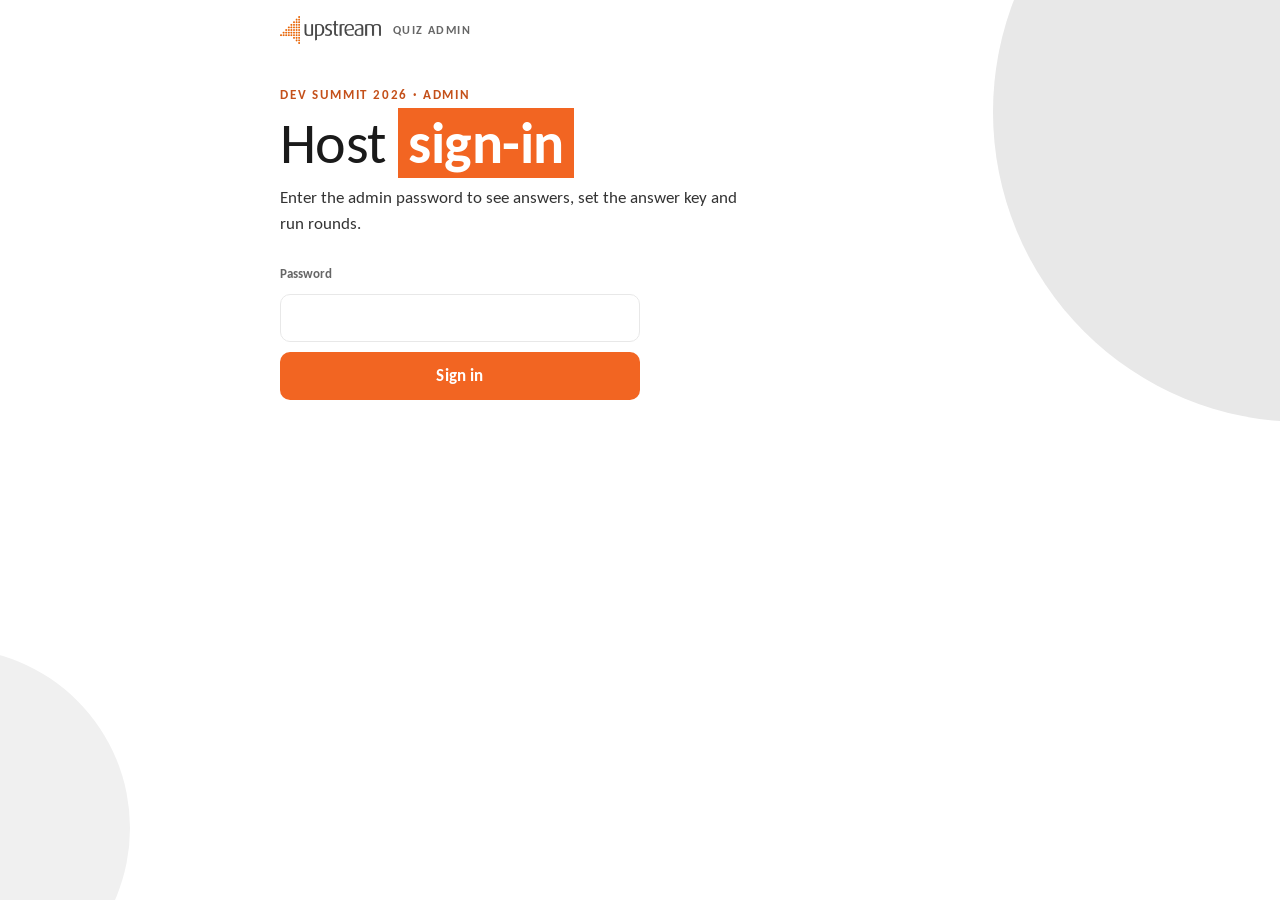
==== admin.html @ 2f3c32cb "Explain out-of-date Apps Script errors on save Co-Authored-By: Claude Opus 5.5 <noreply@anthropic.co" ====
<!doctype html>
<html lang="en">
<head>
<meta charset="utf-8">
<meta name="viewport" content="width=device-width, initial-scale=1, viewport-fit=cover">
<meta name="robots" content="noindex">
<title>Quiz Admin</title>
<link rel="preconnect" href="https://fonts.googleapis.com">
<link rel="preconnect" href="https://fonts.gstatic.com" crossorigin>
<link href="https://fonts.googleapis.com/css2?family=Carlito:ital,wght@0,400;0,700;1,700&display=swap" rel="stylesheet">
<link rel="stylesheet" href="styles.css?v=4">
</head>
<body>
<div class="bar">
  <span class="brand"><img class="logo-color" src="assets/logo-color.png" alt="Upstream"><img class="logo-dark" src="assets/logo-dark.png" alt="Upstream">Quiz Admin</span>
  <button class="linkbtn" id="signOut" type="button" hidden>Sign out</button>
</div>

<main>
  <!-- Login -->
  <section id="view-login">
    <span class="tag">Dev Summit 2026 · Admin</span>
    <h1>Host <mark class="hl">sign-in</mark></h1>
    <p class="lede">Enter the admin password to see answers, set the answer key and run rounds.</p>
    <form class="login" id="loginForm">
      <label for="pw" class="keyhead">Password</label>
      <input id="pw" type="password" autocomplete="current-password" required>
      <button class="primary" type="submit" id="loginBtn">Sign in</button>
      <p class="msg" id="loginMsg" hidden></p>
    </form>
  </section>

  <!-- Results -->
  <section id="view-results" hidden>
    <h2>Team answers</h2>
    <p class="lede" id="resultsLede">Loading answers…</p>
    <div class="toolbar">
      <span class="status" id="statusLabel">Submissions open</span>
      <button class="secondary" id="toggleOpen" type="button">Close submissions</button>
      <button class="secondary" id="roundBtn" type="button">Start a new round</button>
      <button class="secondary" id="refreshBtn" type="button">Refresh</button>
    </div>
    <p class="msg" id="resultsMsg" hidden></p>

    <details class="card keypanel" id="keyPanel">
      <summary>Answer key and scoring</summary>
      <p class="rules" style="margin-top:12px">Drag the steps into the correct order and enter each one’s days. Sequence: full credit in the right place, two-thirds one place off, one-third two places off. Days: credit falls in a straight line to zero at 100% off. Leave days blank for a TBD step; it then counts for order only.</p>
      <ol class="steps" id="keyRows" style="margin-bottom:16px"></ol>
      <label class="weight"><span>Balance: <output id="weightOut"></output></span><input type="range" id="weight" min="0" max="100" step="10" value="50"></label>
      <button class="primary" id="saveKey" type="button">Save answer key</button>
      <p class="msg" id="keyMsg" hidden></p>
    </details>

    <div id="board"></div>
    <div class="results" id="results"></div>
  </section>
</main>

<script src="config.js?v=16"></script>
<script src="shared.js?v=6"></script>
<script>
const { cfg, api, $, setMsg, summaryList, label, makeSortable, GRIP } = window.Quiz;
const TEAMS = cfg.TEAMS, PHASES = cfg.PHASES;
const PW_KEY = "delivery-quiz-admin-pw";

let password = null, data = null, key = null, savedKey = null, keyStale = false, keyDirty = false, timer = null, roundArmed = false;
try{ password = sessionStorage.getItem(PW_KEY); }catch(e){}

function show(view){
  $("view-login").hidden = view!=="login";
  $("view-results").hidden = view!=="results";
  $("signOut").hidden = view!=="results";
}

/* ---------- Sign in ---------- */
$("loginForm").addEventListener("submit", async e=>{
  e.preventDefault();
  const pw=$("pw").value, btn=$("loginBtn"), msg=$("loginMsg");
  btn.disabled=true; btn.textContent="Signing in…"; setMsg(msg,"");
  try{
    data = await api({action:"results", password:pw});
    password = pw; try{ sessionStorage.setItem(PW_KEY,pw); }catch(e){}
    $("pw").value="";
    enter();
  }catch(err){
    setMsg(msg, err.code==="unauthorized" ? "That password isn’t right." :
               err.code==="not_configured" ? "Add your Apps Script URL to config.js first." :
               err.code==="no_password" ? "No admin password is set yet. Add ADMIN_PASSWORD in the Apps Script project’s Script properties." :
               "Couldn’t reach the answer sheet. Check your connection and try again.", true);
  }finally{ btn.disabled=false; btn.textContent="Sign in"; }
});
$("signOut").onclick=()=>{
  password=null; data=null; key=null; clearInterval(timer);
  try{ sessionStorage.removeItem(PW_KEY); }catch(e){}
  show("login");
};

function enter(){
  show("results");
  applyData();
  clearInterval(timer);
  timer=setInterval(()=>refresh(true),15000);
}

async function refresh(quiet){
  if(!password) return;
  const btn=$("refreshBtn");
  if(!quiet){ btn.disabled=true; btn.textContent="Refreshing…"; }
  try{
    data = await api({action:"results", password});
    setMsg($("resultsMsg"),"");
    applyData();
  }catch(err){
    if(err.code==="unauthorized"){ $("signOut").onclick(); setMsg($("loginMsg"),"The admin password changed. Sign in again.",true); return; }
    setMsg($("resultsMsg"),"Couldn’t load the latest answers. They’ll update when the connection returns.",true);
  }finally{ if(!quiet){ btn.disabled=false; btn.textContent="Refresh"; } }
}
$("refreshBtn").onclick=()=>refresh(false);

function applyData(){
  const saved = data.key || null;
  // A key saved before steps were added or removed can't score fairly: ask for a re-save.
  keyStale = !!saved && (saved.order.length!==PHASES.length || PHASES.some(p=>!saved.order.includes(p)));
  savedKey = saved;
  key = keyStale ? null : saved;
  if(!keyDirty && !document.body.classList.contains("is-dragging")) renderKeyForm();
  if(!key) $("keyPanel").open = true;
  if(keyStale && !keyDirty){
    const added=PHASES.filter(p=>!saved.order.includes(p)).map(label);
    setMsg($("keyMsg"), `The steps changed since this key was saved${added.length?` (new: ${added.join(", ")})`:""}. Check the positions and days (leave blank for TBD), then save to score the teams.`, true);
  }
  const open = data.open !== false;
  $("statusLabel").textContent = open ? "Submissions open" : "Submissions closed";
  $("statusLabel").classList.toggle("closed", !open);
  $("toggleOpen").textContent = open ? "Close submissions" : "Reopen submissions";
  renderResults();
}

/* ---------- Open / close and rounds ---------- */
$("toggleOpen").onclick=async()=>{
  const b=$("toggleOpen"), open=data.open!==false;
  b.disabled=true;
  try{ await api({action:"setOpen", password, open:!open}); await refresh(true); }
  catch(e){ setMsg($("resultsMsg"),"That change didn’t save. Try again.",true); }
  finally{ b.disabled=false; }
};
$("roundBtn").onclick=async()=>{
  const b=$("roundBtn");
  if(!roundArmed){ roundArmed=true; b.textContent="Select again to clear the board"; setTimeout(()=>{ roundArmed=false; b.textContent="Start a new round"; },4000); return; }
  roundArmed=false; b.textContent="Start a new round"; b.disabled=true;
  try{ await api({action:"newRound", password}); await refresh(true); }
  catch(e){ setMsg($("resultsMsg"),"The new round didn’t start. Try again.",true); }
  finally{ b.disabled=false; }
};

/* ---------- Scoring ---------- */
function scoreSub(s,k){
  const steps=s.steps||[], n=k.order.length;
  // Steps with days left blank (TBD) count for order only.
  const timed=k.order.filter(p=>Number.isInteger(k.days[p])).length;
  let o=0,d=0;
  steps.forEach((st,gi)=>{
    const ci=k.order.indexOf(st.phase); if(ci<0) return;
    o+=Math.max(0,1-Math.abs(gi-ci)/3);
    const c=k.days[st.phase], g=st.days;
    if(!Number.isInteger(c)) return;
    d+= c===0 ? (g===0?1:0) : Math.max(0,1-Math.abs(g-c)/c);
  });
  const orderPct=o/n*100, daysPct=timed ? d/timed*100 : 0;
  const w = timed ? (k.orderWeight??50)/100 : 1;
  return {orderPct,daysPct,total:w*orderPct+(1-w)*daysPct};
}

/* ---------- Answer key form ---------- */
function renderKeyForm(){
  const rows=$("keyRows"); rows.innerHTML="";
  const src = key || savedKey;
  // Start from the saved order; slot in any new steps where they sit in the list.
  let order = src ? src.order.filter(p=>PHASES.includes(p)) : PHASES.slice();
  PHASES.forEach((p,i)=>{ if(!order.includes(p)) order.splice(Math.min(i,order.length),0,p); });
  order.forEach(p=>{
    const days = src && src.days && Number.isInteger(src.days[p]) ? src.days[p] : "";
    const li=document.createElement("li"); li.className="step"; li.dataset.phase=p;
    li.innerHTML=`<button class="grip" type="button">${GRIP}</button><span class="num"></span><span class="name"></span><label class="days"><input type="text" inputmode="numeric" pattern="[0-9]*" maxlength="3" autocomplete="off" placeholder="TBD"><span>days</span></label>`;
    li.querySelector(".name").textContent=label(p);
    const inp=li.querySelector("input"); inp.value=days; inp.setAttribute("aria-label",`Correct days for ${label(p)}`);
    inp.addEventListener("input",()=>{ inp.value=inp.value.replace(/\D/g,"").slice(0,3); keyDirty=true; });
    rows.appendChild(li);
  });
  renumberKey();
  $("weight").value = src ? (src.orderWeight??50) : 50;
  updateWeight();
  keyDirty=false;
}
function renumberKey(){
  [...$("keyRows").children].forEach((li,i)=>{
    li.querySelector(".num").textContent=i+1;
    li.querySelector(".grip").setAttribute("aria-label",`Move ${label(li.dataset.phase)}, currently step ${i+1} of ${PHASES.length}. Use the up and down arrow keys.`);
  });
}
makeSortable($("keyRows"), ()=>{ keyDirty=true; renumberKey(); });
function updateWeight(){ const w=+$("weight").value; $("weightOut").textContent=`sequence ${w}%, days ${100-w}%`; }
$("weight").addEventListener("input",()=>{ updateWeight(); keyDirty=true; });

$("saveKey").onclick=async()=>{
  const msg=$("keyMsg"), rows=[...$("keyRows").children];
  const days={}, tbd=[];
  rows.forEach(r=>{ const v=r.querySelector("input").value; if(v==="") { tbd.push(label(r.dataset.phase)); days[r.dataset.phase]=null; } else days[r.dataset.phase]=parseInt(v,10); });
  const order=rows.map(r=>r.dataset.phase);
  const btn=$("saveKey"); btn.disabled=true; btn.textContent="Saving…";
  try{
    await api({action:"saveKey", password, key:{order,days,orderWeight:+$("weight").value}});
    keyDirty=false; setMsg(msg, tbd.length ? `Answer key saved. Days are TBD for ${tbd.join(", ")}, so ${tbd.length===1?"that step counts":"those steps count"} for order only.` : "Answer key saved. Scores below are updated.");
    await refresh(true);
  }catch(e){
    setMsg(msg, e.code==="bad_request"
      ? "Google rejected this key, which usually means the Apps Script is out of date. Paste the latest Code.gs from GitHub, then Deploy → Manage deployments → Edit → New version → Deploy."
      : e.code==="unauthorized" ? "Your admin password changed. Sign out and sign in again."
      : "The answer key didn’t save. Check your connection and try again.", true);
  }
  finally{ btn.disabled=false; btn.textContent="Save answer key"; }
};

/* ---------- Results ---------- */
function scoredList(el,s,k){
  el.innerHTML=""; el.classList.add("scored");
  (s.steps||[]).forEach((st,i)=>{
    const ci=k.order.indexOf(st.phase)+1, c=k.days[st.phase];
    const li=document.createElement("li");
    li.innerHTML=`<span class="n">${i+1}</span><span></span><span class="d"></span><span class="ans"></span>`;
    li.children[1].textContent=label(st.phase);
    li.children[2].textContent=`${st.days} d`;
    const a=li.children[3];
    a.textContent=`answer: #${ci}, ${Number.isInteger(c)?c+" d":"TBD"}`;
    if(ci===i+1 && (c===st.days || !Number.isInteger(c))) a.classList.add("ok");
    el.appendChild(li);
  });
}

function renderResults(){
  const box=$("results"), board=$("board"); box.innerHTML=""; board.innerHTML="";
  const subs=(data && data.submissions)||[];
  const byTeam={};
  subs.forEach(s=>{ (byTeam[s.team]=byTeam[s.team]||[]).push(s); });
  const teams=TEAMS.filter(t=>byTeam[t]).concat(Object.keys(byTeam).filter(t=>!TEAMS.includes(t)));
  $("resultsLede").textContent=`${teams.length} of ${TEAMS.length} teams have answered. Updates every 15 seconds.`;
  if(!teams.length){ box.innerHTML='<div class="empty-state">No answers yet this round. Share the quiz link with the teams to get started.</div>'; return; }

  const latest=teams.map(t=>{
    const list=byTeam[t].sort((a,b)=>b.submittedAt-a.submittedAt);
    return {t,list,s:list[0],sc:key?scoreSub(list[0],key):null};
  });

  if(key){
    latest.sort((a,b)=>b.sc.total-a.sc.total || a.s.submittedAt-b.s.submittedAt);
    const wrap=document.createElement("div"); wrap.className="boardwrap";
    const tbl=document.createElement("table"); tbl.className="board";
    tbl.innerHTML=`<thead><tr><th class="t">#</th><th class="t">Team</th><th>Score</th><th>Sequence</th><th>Days</th><th>Total days</th></tr></thead><tbody></tbody>`;
    latest.forEach((x,i)=>{
      const tr=document.createElement("tr"); if(i===0) tr.className="first";
      tr.innerHTML=`<td class="rank">${i+1}</td><td class="t"></td><td class="score">${x.sc.total.toFixed(1)}</td><td>${Math.round(x.sc.orderPct)}%</td><td>${Math.round(x.sc.daysPct)}%</td><td>${x.s.total}</td>`;
      tr.children[1].textContent=x.t;
      tbl.tBodies[0].appendChild(tr);
    });
    wrap.appendChild(tbl); board.appendChild(wrap);
  } else {
    board.innerHTML='<div class="empty-state" style="margin-top:20px">Add the answer key above to score and rank the teams.</div>';
  }

  latest.forEach(({t,list,s,sc})=>{
    const card=document.createElement("article"); card.className="card";
    card.innerHTML=`<header><h3></h3><span class="meta"></span></header><p class="meta" style="margin:4px 0 0"></p><ol class="summary"></ol>`;
    card.querySelector("h3").textContent=t;
    const hm=card.querySelector("header .meta");
    if(sc){ hm.className="score-pill"; hm.textContent=`${sc.total.toFixed(1)} points`; } else hm.textContent=`${s.total} days in total`;
    const when=new Date(s.submittedAt).toLocaleTimeString([], {hour:"2-digit",minute:"2-digit"});
    card.querySelector("p.meta").textContent=`Submitted at ${when}`+(list.length>1?`. Showing the latest of ${list.length} answers from this team.`:"");
    if(key) scoredList(card.querySelector("ol"),s,key); else summaryList(card.querySelector("ol"),s.steps||[]);
    box.appendChild(card);
  });
}

/* ---------- Start ---------- */
if(password){
  show("results");
  api({action:"results", password}).then(d=>{ data=d; enter(); })
    .catch(()=>{ password=null; try{ sessionStorage.removeItem(PW_KEY); }catch(e){} show("login"); });
} else show("login");
</script>
</body>
</html>
---- styles.css ----
/* Upstream brand theme (Dev Summit 2026) */
:root{
  --paper:#FFFFFF; --surface:#FFFFFF; --ink:#1A1A1A; --body-ink:#333333; --muted:#666666; --line:#E8E8E8;
  --accent:#F26522; --accent-ink:#FFFFFF; --accent-text:#C4501A; --soft:#FDE8D5; --cream:#FFF5EB;
  --circle:#F0F0F0; --circle2:#E8E8E8; --signal:#1A1A1A; --danger:#B42318;
  --seg1:#F26522; --seg2:#F7943E; --seg3:#FBB57A; --seg4:#C4501A;
  --head:"Calibri Light", Calibri, Carlito, "Segoe UI", Arial, sans-serif;
  --body:Calibri, Carlito, "Segoe UI", Arial, sans-serif;
  color-scheme:light;
  box-sizing:border-box;
  padding-top:env(safe-area-inset-top,0px);
  padding-bottom:env(safe-area-inset-bottom,0px);
}
@media (prefers-color-scheme:dark){
  :root:not([data-theme="light"]){
    --paper:#1A1A1A; --surface:#262626; --ink:#FFFFFF; --body-ink:#E6E6E6; --muted:#B3B3B3; --line:#3A3A3A;
    --accent:#F26522; --accent-ink:#FFFFFF; --accent-text:#F7943E; --soft:#3A2618; --cream:#2A2019;
    --circle:#222222; --circle2:#2A2A2A; --signal:#F7943E; --danger:#FF8A80;
    color-scheme:dark;
  }
}
:root[data-theme="dark"]{
  --paper:#1A1A1A; --surface:#262626; --ink:#FFFFFF; --body-ink:#E6E6E6; --muted:#B3B3B3; --line:#3A3A3A;
  --accent:#F26522; --accent-ink:#FFFFFF; --accent-text:#F7943E; --soft:#3A2618; --cream:#2A2019;
  --circle:#222222; --circle2:#2A2A2A; --signal:#F7943E; --danger:#FF8A80;
  color-scheme:dark;
}
*,*::before,*::after{box-sizing:inherit}
html{scroll-padding-top:env(safe-area-inset-top,0px)}
body{margin:0;background:var(--paper);color:var(--ink);font:17px/1.5 var(--body);position:relative;overflow-x:hidden;-webkit-font-smoothing:antialiased}
button,input{font:inherit;color:inherit}
:focus-visible{outline:3px solid var(--signal);outline-offset:2px}
[hidden]{display:none !important}

.bar{display:flex;align-items:center;gap:12px;max-width:760px;margin:0 auto;padding:16px 20px}
.brand{display:flex;align-items:center;gap:12px;margin-right:auto;font:700 .75rem/1 var(--body);letter-spacing:.12em;text-transform:uppercase;color:var(--muted)}
.brand img{height:28px;width:auto;display:block}
.brand .logo-dark{display:none}
@media (prefers-color-scheme:dark){:root:not([data-theme="light"]) .brand .logo-color{display:none}:root:not([data-theme="light"]) .brand .logo-dark{display:block}}
:root[data-theme="dark"] .brand .logo-color{display:none}:root[data-theme="dark"] .brand .logo-dark{display:block}
.chip{cursor:pointer;font-size:.875rem;font-weight:600;padding:6px 12px;border-radius:999px;background:var(--surface);border:1px solid var(--line)}
.linkbtn{background:none;border:0;padding:6px 4px;font-size:.875rem;font-weight:600;color:var(--accent-text);cursor:pointer;text-decoration:underline;text-underline-offset:3px}

main{max-width:760px;margin:0 auto;padding:0 20px 32px}
h1{font:400 clamp(2.3rem,8vw,3.6rem)/1.05 var(--head);letter-spacing:-.01em;margin:24px 0 12px;max-width:14ch}
h2{font:400 1.75rem/1.15 var(--head);letter-spacing:-.005em;margin:0 0 6px}
.lede{color:var(--muted);max-width:52ch;margin:0 0 28px;font-size:1.0625rem}

/* Team picker */
.teams{display:grid;grid-template-columns:repeat(auto-fill,minmax(160px,1fr));gap:10px;margin:16px 0 0;padding:0;list-style:none}
.team{width:100%;text-align:left;padding:18px 16px;border-radius:10px;border:1.5px solid var(--line);background:var(--surface);font:600 1.0625rem/1.2 var(--head);cursor:pointer}
.team:hover{border-color:var(--accent)}
.team[aria-pressed="true"]{border-color:var(--accent);background:var(--accent);color:var(--accent-ink)}
.primary{display:inline-flex;align-items:center;justify-content:center;min-height:48px;padding:0 22px;border:0;border-radius:10px;background:var(--accent);color:var(--accent-ink);font-weight:600;cursor:pointer}
.primary:disabled{opacity:.45;cursor:not-allowed}
.secondary{min-height:44px;padding:0 16px;border-radius:10px;border:1.5px solid var(--line);background:var(--surface);font-weight:600;cursor:pointer}
.actions{display:flex;gap:10px;flex-wrap:wrap;margin-top:24px}

/* Sequence list */
.steps{list-style:none;margin:20px 0 0;padding:0;display:flex;flex-direction:column;gap:8px}
.step{display:grid;grid-template-columns:44px 28px 1fr auto;align-items:center;gap:6px;background:var(--surface);border:1px solid var(--line);border-radius:10px;padding:6px 8px 6px 2px;position:relative;touch-action:pan-y}
.step.dragging{z-index:50;border-color:var(--accent);box-shadow:0 16px 32px -10px rgba(0,0,0,.35);transform:scale(1.02);will-change:top;pointer-events:none}
.step.dragging.dropping{transform:none;box-shadow:0 4px 10px -6px rgba(0,0,0,.25)}
.step-placeholder{list-style:none;border:2px dashed color-mix(in srgb,var(--accent) 55%,var(--line));border-radius:10px;background:color-mix(in srgb,var(--accent) 6%,transparent)}
body.is-dragging{user-select:none;-webkit-user-select:none;cursor:grabbing}
body.is-dragging .grip{cursor:grabbing}
.grip{width:44px;height:48px;-webkit-user-select:none;user-select:none;-webkit-touch-callout:none;display:grid;place-items:center;border:0;background:none;border-radius:8px;cursor:grab;touch-action:none;color:var(--muted)}
.grip:active{cursor:grabbing}
.grip svg{width:14px;height:20px}
.num{font:700 .9375rem/1 var(--head);color:var(--accent-text);font-variant-numeric:tabular-nums;text-align:right;padding-right:4px}
.name{font-weight:600;line-height:1.25;min-width:0}
.days{display:flex;align-items:center;gap:6px;color:var(--muted);font-size:.875rem}
.days input{width:64px;height:40px;text-align:center;border:1.5px solid var(--line);border-radius:8px;background:var(--paper);font-weight:600;font-variant-numeric:tabular-nums}
.days input:focus{border-color:var(--accent);outline:none;box-shadow:0 0 0 3px color-mix(in srgb,var(--accent) 25%,transparent)}
.days input.empty{border-style:dashed}

/* Timeline footer */
.foot{position:sticky;bottom:0;margin:20px -20px 0;padding:14px 20px calc(14px + env(safe-area-inset-bottom,0px));background:color-mix(in srgb,var(--paper) 92%,transparent);backdrop-filter:blur(8px);-webkit-backdrop-filter:blur(8px);border-top:1px solid var(--line)}
.totals{display:flex;justify-content:space-between;align-items:baseline;gap:12px;margin-bottom:8px}
.total{font:700 1.75rem/1 var(--head);letter-spacing:-.02em;font-variant-numeric:tabular-nums}
.total small{font:500 .875rem var(--body);color:var(--muted);letter-spacing:0;margin-left:6px}
.hint{font-size:.875rem;color:var(--muted);text-align:right}
.track{display:flex;height:14px;border-radius:4px;overflow:hidden;background:var(--line);margin-bottom:12px}
.seg{height:100%;transition:width .25s ease;min-width:0;border-right:1px solid var(--paper)}
.seg:last-child{border-right:0}
.foot .primary{width:100%}
.msg{margin:10px 0 0;font-size:.9375rem}
.msg.err{color:var(--danger)}

/* Done & results */
.summary{list-style:none;padding:0;margin:16px 0 0;border-top:1px solid var(--line)}
.summary li{display:grid;grid-template-columns:28px 1fr auto;gap:8px;padding:10px 0;border-bottom:1px solid var(--line)}
.summary .n{font:700 .9375rem var(--head);color:var(--accent-text);font-variant-numeric:tabular-nums}
.summary .d{font-variant-numeric:tabular-nums;color:var(--muted)}
.results{display:grid;gap:16px;margin-top:20px}
.card{background:var(--surface);border:1px solid var(--line);border-radius:12px;padding:18px}
.card header{display:flex;justify-content:space-between;align-items:baseline;gap:12px;flex-wrap:wrap}
.card h3{font:700 1.25rem/1.2 var(--head);margin:0}
.meta{font-size:.875rem;color:var(--muted)}
.card .summary{margin-top:10px}
.empty-state{padding:28px;border:1.5px dashed var(--line);border-radius:12px;color:var(--muted);text-align:center}

/* Scoring */
.keypanel{margin-top:20px}
.keypanel summary{cursor:pointer;font:700 1.125rem/1.2 var(--head);list-style:none;display:flex;justify-content:space-between;align-items:center;gap:12px}
.keypanel summary::-webkit-details-marker{display:none}
.keypanel summary::after{content:"+";font-size:1.5rem;color:var(--accent-text)}
.keypanel[open] summary::after{content:"\2212"}
.keyrows{display:grid;gap:6px;margin:16px 0}
.keyrow{display:grid;grid-template-columns:1fr auto auto;gap:8px;align-items:center}
.keyrow select,.keyrow input{height:40px;border:1.5px solid var(--line);border-radius:8px;background:var(--paper);font-weight:600;font-variant-numeric:tabular-nums}
.keyrow select{width:64px;padding:0 6px}
.keyrow input{width:64px;text-align:center}
.keyhead{font-size:.8125rem;color:var(--muted);font-weight:600}
.weight{display:grid;gap:6px;margin:8px 0 16px}
.weight input{width:100%;accent-color:var(--accent)}
.weight output{font-weight:600}
.rules{font-size:.9375rem;color:var(--muted);margin:0 0 12px;max-width:60ch}
.board{width:100%;border-collapse:collapse;font-variant-numeric:tabular-nums}
.boardwrap{overflow-x:auto;margin-top:20px;background:var(--surface);border:1px solid var(--line);border-radius:12px}
.board th,.board td{padding:12px 14px;text-align:right;border-bottom:1px solid var(--line);white-space:nowrap}
.board th{font-size:.8125rem;color:var(--muted);font-weight:600}
.board tr:last-child td{border-bottom:0}
.board td.t,.board th.t{text-align:left}
.board td.rank{font:700 1.125rem var(--head);color:var(--accent-text);text-align:left;width:1%}
.board td.score{font:700 1.25rem var(--head)}
.board tr.first td{background:var(--soft)}
.scored li{grid-template-columns:28px 1fr auto auto}
.scored .ans{font-size:.8125rem;color:var(--muted);text-align:right;min-width:9ch}
.scored .ok{color:var(--accent-text);font-weight:600}
.score-pill{font:700 1.125rem var(--head);color:var(--accent-text)}

@media (max-width:480px){
  .bar,main{padding-left:14px;padding-right:14px}
  .foot{margin-left:-14px;margin-right:-14px;padding-left:14px;padding-right:14px}
  .step{grid-template-columns:40px 22px 1fr auto;gap:4px}
  .grip{width:40px}
  .name{font-size:.9375rem}
  .days span{display:none}
  .days input{width:56px}
}
@media (prefers-reduced-motion:reduce){*{transition:none !important}}

/* GitHub version additions */
.login{max-width:360px;margin-top:24px;display:grid;gap:10px}
.login input{height:48px;padding:0 14px;border:1.5px solid var(--line);border-radius:10px;background:var(--surface);font-size:1rem}
.login input:focus{border-color:var(--accent);outline:none}
.status{display:inline-flex;align-items:center;gap:8px;font-weight:600;font-size:.9375rem}
.status::before{content:"";width:10px;height:10px;border-radius:50%;background:var(--accent)}
.status.closed::before{background:var(--danger)}
.toolbar{display:flex;gap:10px;flex-wrap:wrap;align-items:center;margin-top:0}

/* Upstream deck motifs */
body::before,body::after{content:"";position:fixed;border-radius:50%;z-index:-1;pointer-events:none}
body::before{width:min(90vw,620px);aspect-ratio:1;background:var(--circle2);top:-22vh;right:-26vw}
body::after{width:min(55vw,360px);aspect-ratio:1;background:var(--circle);bottom:-12vh;left:-18vw}
.tag{display:block;font:700 .8125rem/1 var(--body);letter-spacing:.14em;text-transform:uppercase;color:var(--accent-text);margin:28px 0 0}
.tag + h1{margin-top:12px}
mark.hl{white-space:nowrap;background:var(--accent);color:var(--accent-ink);font-weight:700;padding:0 .18em;box-decoration-break:clone;-webkit-box-decoration-break:clone}
.lede{color:var(--body-ink)}
.primary{font-weight:700;letter-spacing:.01em}
.team[aria-pressed="true"]{font-weight:700}
.step{border-left:4px solid var(--accent)}
.card{border-top:4px solid var(--accent)}
.foot{background:color-mix(in srgb,var(--paper) 94%,transparent)}
.total{font-family:var(--head);font-weight:400}
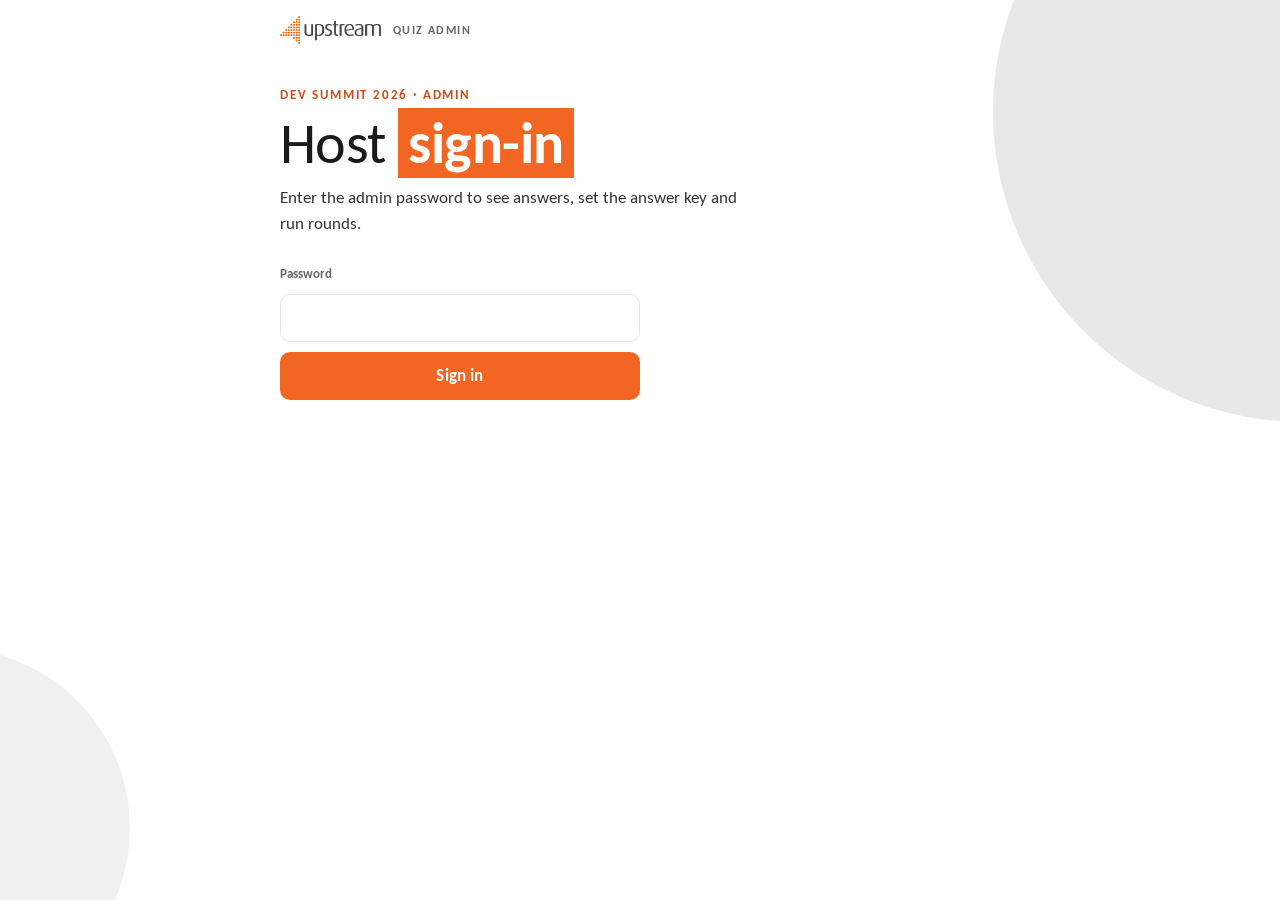
==== commit 0ab5a98a: "Show Portal as Portal Development Co-Authored-By: Claude Opus 5.5 <noreply@anthropic.com> Claude-Ses" ====
--- a/admin.html
+++ b/admin.html
@@ -56,7 +56,7 @@
   </section>
 </main>
 
-<script src="config.js?v=16"></script>
+<script src="config.js?v=17"></script>
 <script src="shared.js?v=6"></script>
 <script>
 const { cfg, api, $, setMsg, summaryList, label, makeSortable, GRIP } = window.Quiz;
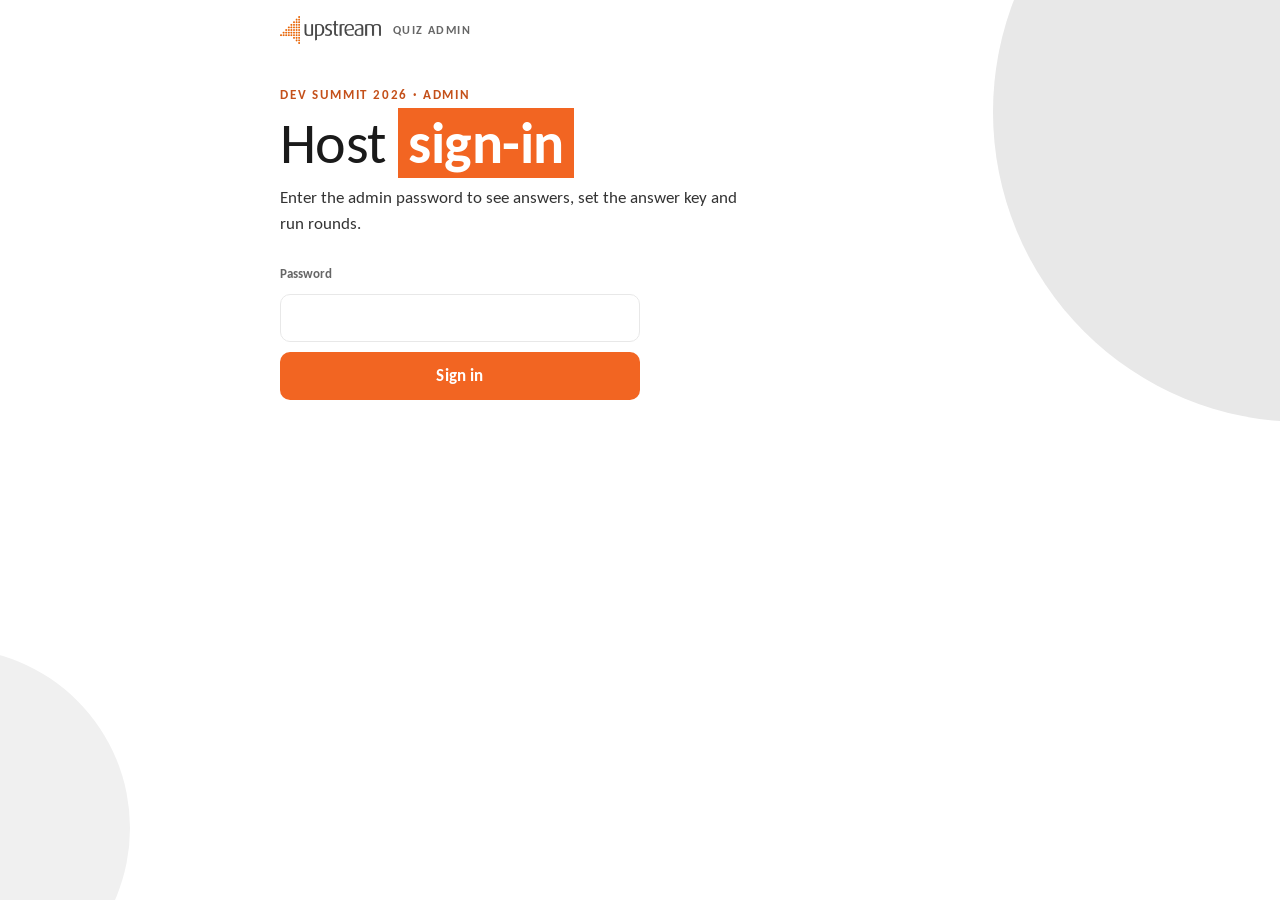
==== commit defc4bbe: "Score teams as the average of their members Co-Authored-By: Claude Opus 5.5 <noreply@anthropic.com> " ====
--- a/admin.html
+++ b/admin.html
@@ -8,7 +8,7 @@
 <link rel="preconnect" href="https://fonts.googleapis.com">
 <link rel="preconnect" href="https://fonts.gstatic.com" crossorigin>
 <link href="https://fonts.googleapis.com/css2?family=Carlito:ital,wght@0,400;0,700;1,700&display=swap" rel="stylesheet">
-<link rel="stylesheet" href="styles.css?v=4">
+<link rel="stylesheet" href="styles.css?v=5">
 </head>
 <body>
 <div class="bar">
@@ -238,27 +238,50 @@
 }
 
 function renderResults(){
-  const box=$("results"), board=$("board"); box.innerHTML=""; board.innerHTML="";
+  const box=$("results"), board=$("board");
+  // Remember which people were expanded so the auto-refresh doesn't collapse them
+  const wasOpen=new Set([...box.querySelectorAll("details.member[open]")].map(d=>d.dataset.id));
+  const firstRender=!box.querySelector("details.member");
+  box.innerHTML=""; board.innerHTML="";
   const subs=(data && data.submissions)||[];
+
+  // Group by team, then by person (one browser = one person); each person's latest answer counts.
   const byTeam={};
-  subs.forEach(s=>{ (byTeam[s.team]=byTeam[s.team]||[]).push(s); });
+  subs.forEach(s=>{
+    const t=(byTeam[s.team]=byTeam[s.team]||{});
+    const id=s.clientId||("anon-"+s.submittedAt);
+    (t[id]=t[id]||[]).push(s);
+  });
   const teams=TEAMS.filter(t=>byTeam[t]).concat(Object.keys(byTeam).filter(t=>!TEAMS.includes(t)));
-  $("resultsLede").textContent=`${teams.length} of ${TEAMS.length} teams have answered. Updates every 15 seconds.`;
+  const people=teams.reduce((n,t)=>n+Object.keys(byTeam[t]).length,0);
+  $("resultsLede").textContent=`${teams.length} of ${TEAMS.length} teams have answered (${people} ${people===1?"person":"people"}). Updates every 15 seconds.`;
   if(!teams.length){ box.innerHTML='<div class="empty-state">No answers yet this round. Share the quiz link with the teams to get started.</div>'; return; }
 
-  const latest=teams.map(t=>{
-    const list=byTeam[t].sort((a,b)=>b.submittedAt-a.submittedAt);
-    return {t,list,s:list[0],sc:key?scoreSub(list[0],key):null};
+  const avg=a=>a.reduce((x,y)=>x+y,0)/a.length;
+  const rows=teams.map(t=>{
+    // Number members in the order they first submitted
+    const members=Object.values(byTeam[t]).map(list=>{
+      list.sort((a,b)=>b.submittedAt-a.submittedAt);
+      return {s:list[0], first:list[list.length-1].submittedAt, count:list.length};
+    }).sort((a,b)=>a.first-b.first);
+    members.forEach((m,i)=>{ m.name=`${t} #${i+1}`; m.sc=key?scoreSub(m.s,key):null; });
+    const team={t,members,last:Math.max(...members.map(m=>m.s.submittedAt))};
+    if(key){
+      team.total=avg(members.map(m=>m.sc.total));
+      team.orderPct=avg(members.map(m=>m.sc.orderPct));
+      team.daysPct=avg(members.map(m=>m.sc.daysPct));
+    }
+    return team;
   });
 
   if(key){
-    latest.sort((a,b)=>b.sc.total-a.sc.total || a.s.submittedAt-b.s.submittedAt);
+    rows.sort((a,b)=>b.total-a.total || a.last-b.last);
     const wrap=document.createElement("div"); wrap.className="boardwrap";
     const tbl=document.createElement("table"); tbl.className="board";
-    tbl.innerHTML=`<thead><tr><th class="t">#</th><th class="t">Team</th><th>Score</th><th>Sequence</th><th>Days</th><th>Total days</th></tr></thead><tbody></tbody>`;
-    latest.forEach((x,i)=>{
+    tbl.innerHTML=`<thead><tr><th class="t">#</th><th class="t">Team</th><th>Avg score</th><th>Sequence</th><th>Days</th><th>People</th></tr></thead><tbody></tbody>`;
+    rows.forEach((x,i)=>{
       const tr=document.createElement("tr"); if(i===0) tr.className="first";
-      tr.innerHTML=`<td class="rank">${i+1}</td><td class="t"></td><td class="score">${x.sc.total.toFixed(1)}</td><td>${Math.round(x.sc.orderPct)}%</td><td>${Math.round(x.sc.daysPct)}%</td><td>${x.s.total}</td>`;
+      tr.innerHTML=`<td class="rank">${i+1}</td><td class="t"></td><td class="score">${x.total.toFixed(1)}</td><td>${Math.round(x.orderPct)}%</td><td>${Math.round(x.daysPct)}%</td><td>${x.members.length}</td>`;
       tr.children[1].textContent=x.t;
       tbl.tBodies[0].appendChild(tr);
     });
@@ -267,15 +290,28 @@
     board.innerHTML='<div class="empty-state" style="margin-top:20px">Add the answer key above to score and rank the teams.</div>';
   }
 
-  latest.forEach(({t,list,s,sc})=>{
+  rows.forEach(team=>{
     const card=document.createElement("article"); card.className="card";
-    card.innerHTML=`<header><h3></h3><span class="meta"></span></header><p class="meta" style="margin:4px 0 0"></p><ol class="summary"></ol>`;
-    card.querySelector("h3").textContent=t;
+    card.innerHTML=`<header><h3></h3><span class="meta"></span></header><p class="meta" style="margin:4px 0 0"></p><div class="members"></div>`;
+    card.querySelector("h3").textContent=team.t;
     const hm=card.querySelector("header .meta");
-    if(sc){ hm.className="score-pill"; hm.textContent=`${sc.total.toFixed(1)} points`; } else hm.textContent=`${s.total} days in total`;
-    const when=new Date(s.submittedAt).toLocaleTimeString([], {hour:"2-digit",minute:"2-digit"});
-    card.querySelector("p.meta").textContent=`Submitted at ${when}`+(list.length>1?`. Showing the latest of ${list.length} answers from this team.`:"");
-    if(key) scoredList(card.querySelector("ol"),s,key); else summaryList(card.querySelector("ol"),s.steps||[]);
+    if(key){ hm.className="score-pill"; hm.textContent=`${team.total.toFixed(1)} points average`; }
+    else hm.textContent=`${team.members.length} ${team.members.length===1?"person":"people"}`;
+    card.querySelector("p.meta").textContent = key && team.members.length>1
+      ? `Average of ${team.members.length} people. Open a person to see their answer.`
+      : (team.members.length>1 ? "Open a person to see their answer." : "");
+    const box2=card.querySelector(".members");
+    team.members.forEach(m=>{
+      const d=document.createElement("details"); d.className="member"; d.dataset.id=m.name;
+      d.open = wasOpen.has(m.name) || (firstRender && team.members.length===1);
+      const when=new Date(m.s.submittedAt).toLocaleTimeString([], {hour:"2-digit",minute:"2-digit"});
+      d.innerHTML=`<summary><span class="who"></span><span class="mscore"></span></summary><p class="meta" style="margin:6px 0 0"></p><ol class="summary"></ol>`;
+      d.querySelector(".who").textContent=m.name;
+      d.querySelector(".mscore").textContent = m.sc ? `${m.sc.total.toFixed(1)} points` : "";
+      d.querySelector("p.meta").textContent=`Submitted at ${when}`+(m.count>1?`. Latest of ${m.count} answers from this person.`:"");
+      if(key) scoredList(d.querySelector("ol"),m.s,key); else summaryList(d.querySelector("ol"),m.s.steps||[]);
+      box2.appendChild(d);
+    });
     box.appendChild(card);
   });
 }
--- a/styles.css
+++ b/styles.css
@@ -164,3 +164,13 @@
 .card{border-top:4px solid var(--accent)}
 .foot{background:color-mix(in srgb,var(--paper) 94%,transparent)}
 .total{font-family:var(--head);font-weight:400}
+
+/* Team members on the admin page */
+.members{margin-top:10px;display:grid;gap:6px}
+.member{border:1px solid var(--line);border-radius:10px;padding:0 12px}
+.member summary{cursor:pointer;list-style:none;display:flex;justify-content:space-between;align-items:center;gap:12px;padding:12px 0;font-weight:700}
+.member summary::-webkit-details-marker{display:none}
+.member summary .who::before{content:"\25B8";display:inline-block;margin-right:8px;color:var(--accent-text);transition:transform .15s}
+.member[open] summary .who::before{transform:rotate(90deg)}
+.member .mscore{color:var(--accent-text);font-variant-numeric:tabular-nums}
+.member .summary{margin:8px 0 12px}
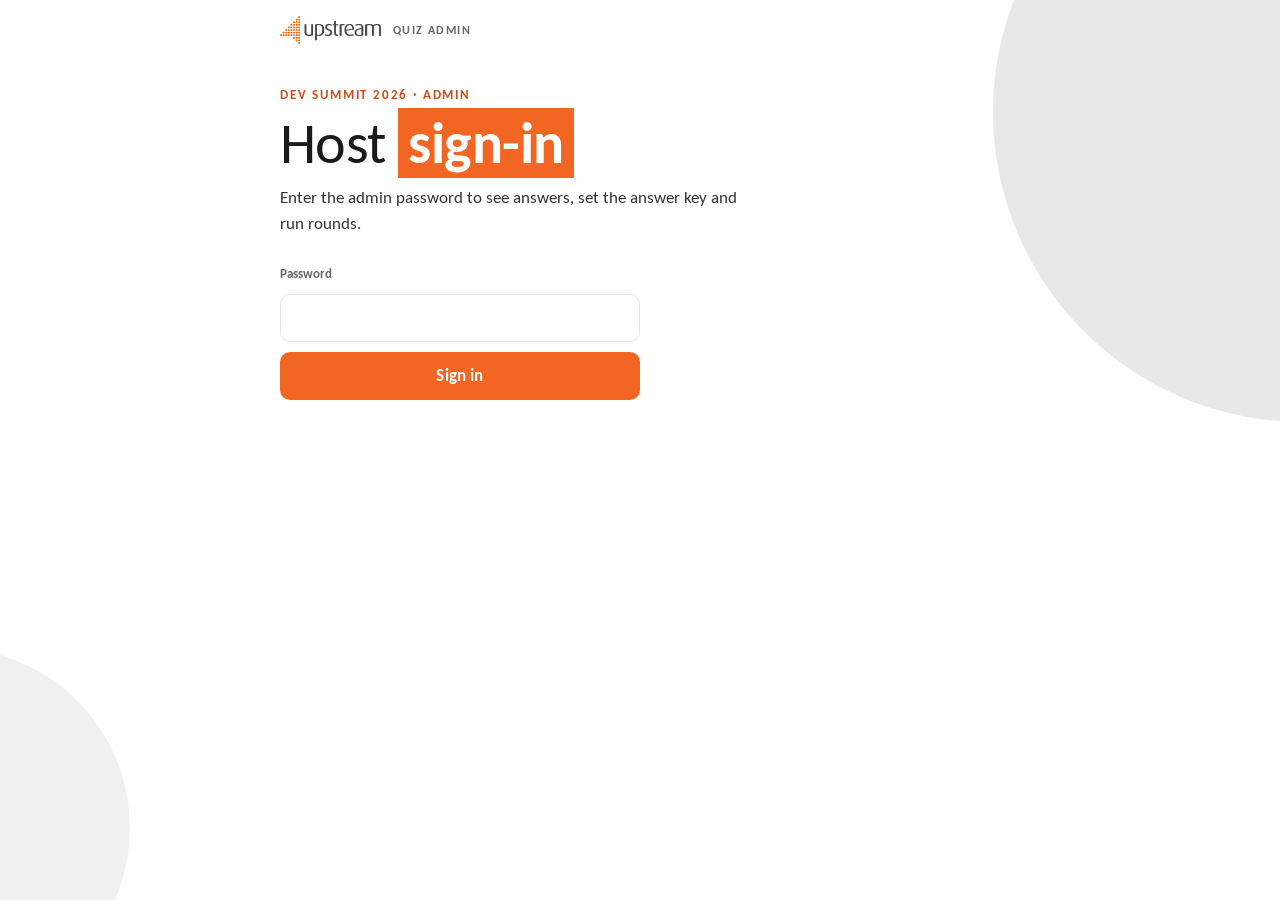
==== commit 1bcc36d4: "Show participants their results when submissions close; any-order blocks in scoring Co-Authored-By: " ====
--- a/admin.html
+++ b/admin.html
@@ -8,7 +8,7 @@
 <link rel="preconnect" href="https://fonts.googleapis.com">
 <link rel="preconnect" href="https://fonts.gstatic.com" crossorigin>
 <link href="https://fonts.googleapis.com/css2?family=Carlito:ital,wght@0,400;0,700;1,700&display=swap" rel="stylesheet">
-<link rel="stylesheet" href="styles.css?v=5">
+<link rel="stylesheet" href="styles.css?v=6">
 </head>
 <body>
 <div class="bar">
@@ -44,8 +44,9 @@
 
     <details class="card keypanel" id="keyPanel">
       <summary>Answer key and scoring</summary>
-      <p class="rules" style="margin-top:12px">Drag the steps into the correct order and enter each one’s days. Sequence: full credit in the right place, two-thirds one place off, one-third two places off. Days: credit falls in a straight line to zero at 100% off. Leave days blank for a TBD step; it then counts for order only.</p>
-      <ol class="steps" id="keyRows" style="margin-bottom:16px"></ol>
+      <p class="rules" style="margin-top:12px">Drag the steps into the correct order and enter each one’s days. Sequence: full credit in the right place, two-thirds one place off, one-third two places off. Days: credit falls in a straight line to zero at 100% off. Leave days blank for a TBD step; it then counts for order only. Mark neighbouring steps <strong>Any order</strong> to accept them in any arrangement within their positions.</p>
+      <ol class="steps" id="keyRows" style="margin-bottom:8px"></ol>
+      <p class="meta" id="groupNote" hidden style="margin:0 0 16px"></p>
       <label class="weight"><span>Balance: <output id="weightOut"></output></span><input type="range" id="weight" min="0" max="100" step="10" value="50"></label>
       <button class="primary" id="saveKey" type="button">Save answer key</button>
       <p class="msg" id="keyMsg" hidden></p>
@@ -57,9 +58,9 @@
 </main>
 
 <script src="config.js?v=17"></script>
-<script src="shared.js?v=6"></script>
+<script src="shared.js?v=7"></script>
 <script>
-const { cfg, api, $, setMsg, summaryList, label, makeSortable, GRIP } = window.Quiz;
+const { cfg, api, $, setMsg, summaryList, label, makeSortable, GRIP, block, posLabel, stepResult, scoreSub } = window.Quiz;
 const TEAMS = cfg.TEAMS, PHASES = cfg.PHASES;
 const PW_KEY = "delivery-quiz-admin-pw";
 
@@ -154,22 +155,6 @@
 };
 
 /* ---------- Scoring ---------- */
-function scoreSub(s,k){
-  const steps=s.steps||[], n=k.order.length;
-  // Steps with days left blank (TBD) count for order only.
-  const timed=k.order.filter(p=>Number.isInteger(k.days[p])).length;
-  let o=0,d=0;
-  steps.forEach((st,gi)=>{
-    const ci=k.order.indexOf(st.phase); if(ci<0) return;
-    o+=Math.max(0,1-Math.abs(gi-ci)/3);
-    const c=k.days[st.phase], g=st.days;
-    if(!Number.isInteger(c)) return;
-    d+= c===0 ? (g===0?1:0) : Math.max(0,1-Math.abs(g-c)/c);
-  });
-  const orderPct=o/n*100, daysPct=timed ? d/timed*100 : 0;
-  const w = timed ? (k.orderWeight??50)/100 : 1;
-  return {orderPct,daysPct,total:w*orderPct+(1-w)*daysPct};
-}
 
 /* ---------- Answer key form ---------- */
 function renderKeyForm(){
@@ -178,16 +163,22 @@
   // Start from the saved order; slot in any new steps where they sit in the list.
   let order = src ? src.order.filter(p=>PHASES.includes(p)) : PHASES.slice();
   PHASES.forEach((p,i)=>{ if(!order.includes(p)) order.splice(Math.min(i,order.length),0,p); });
+  const flexSet=new Set(((src&&src.groups)||[]).flat());
   order.forEach(p=>{
     const days = src && src.days && Number.isInteger(src.days[p]) ? src.days[p] : "";
     const li=document.createElement("li"); li.className="step"; li.dataset.phase=p;
-    li.innerHTML=`<button class="grip" type="button">${GRIP}</button><span class="num"></span><span class="name"></span><label class="days"><input type="text" inputmode="numeric" pattern="[0-9]*" maxlength="3" autocomplete="off" placeholder="TBD"><span>days</span></label>`;
-    li.querySelector(".name").textContent=label(p);
+    li.innerHTML=`<button class="grip" type="button">${GRIP}</button><span class="num"></span><span class="name keyname"><span class="nm"></span><button class="flex" type="button" aria-pressed="false">Any order</button></span><label class="days"><input type="text" inputmode="numeric" pattern="[0-9]*" maxlength="3" autocomplete="off" placeholder="TBD"><span>days</span></label>`;
+    li.querySelector(".nm").textContent=label(p);
+    const fx=li.querySelector(".flex");
+    fx.setAttribute("aria-label",`${label(p)} can be in any order with the neighbouring steps marked Any order`);
+    const setFlex=on=>{ fx.setAttribute("aria-pressed",String(on)); li.classList.toggle("flexed",on); };
+    setFlex(flexSet.has(p));
+    fx.addEventListener("click",()=>{ setFlex(fx.getAttribute("aria-pressed")!=="true"); keyDirty=true; describeGroups(); });
     const inp=li.querySelector("input"); inp.value=days; inp.setAttribute("aria-label",`Correct days for ${label(p)}`);
     inp.addEventListener("input",()=>{ inp.value=inp.value.replace(/\D/g,"").slice(0,3); keyDirty=true; });
     rows.appendChild(li);
   });
-  renumberKey();
+  renumberKey(); describeGroups();
   $("weight").value = src ? (src.orderWeight??50) : 50;
   updateWeight();
   keyDirty=false;
@@ -198,7 +189,28 @@
     li.querySelector(".grip").setAttribute("aria-label",`Move ${label(li.dataset.phase)}, currently step ${i+1} of ${PHASES.length}. Use the up and down arrow keys.`);
   });
 }
-makeSortable($("keyRows"), ()=>{ keyDirty=true; renumberKey(); });
+makeSortable($("keyRows"), ()=>{ keyDirty=true; renumberKey(); describeGroups(); });
+
+// Neighbouring steps marked "Any order" form one block that can be arranged freely.
+function keyGroups(){
+  const groups=[]; let cur=[];
+  [...$("keyRows").children].forEach(li=>{
+    if(li.classList.contains("flexed")) cur.push(li.dataset.phase);
+    else { if(cur.length>1) groups.push(cur); cur=[]; }
+  });
+  if(cur.length>1) groups.push(cur);
+  return groups;
+}
+function describeGroups(){
+  const rows=[...$("keyRows").children], el=$("groupNote");
+  const parts=keyGroups().map(g=>{
+    const idx=g.map(p=>rows.findIndex(r=>r.dataset.phase===p));
+    return `${g.map(label).join(", ")} (positions ${Math.min(...idx)+1}–${Math.max(...idx)+1})`;
+  });
+  const lone=rows.filter((li,i)=>li.classList.contains("flexed") && !(rows[i-1]&&rows[i-1].classList.contains("flexed")) && !(rows[i+1]&&rows[i+1].classList.contains("flexed")));
+  el.hidden=!parts.length && !lone.length;
+  el.textContent=(parts.length?`Any order: ${parts.join("; ")}.`:"")+(lone.length?` ${lone.map(li=>label(li.dataset.phase)).join(", ")} ${lone.length===1?"needs a":"need"} marked neighbour to form a block.`:"");
+}
 function updateWeight(){ const w=+$("weight").value; $("weightOut").textContent=`sequence ${w}%, days ${100-w}%`; }
 $("weight").addEventListener("input",()=>{ updateWeight(); keyDirty=true; });
 
@@ -206,10 +218,10 @@
   const msg=$("keyMsg"), rows=[...$("keyRows").children];
   const days={}, tbd=[];
   rows.forEach(r=>{ const v=r.querySelector("input").value; if(v==="") { tbd.push(label(r.dataset.phase)); days[r.dataset.phase]=null; } else days[r.dataset.phase]=parseInt(v,10); });
-  const order=rows.map(r=>r.dataset.phase);
+  const order=rows.map(r=>r.dataset.phase), groups=keyGroups();
   const btn=$("saveKey"); btn.disabled=true; btn.textContent="Saving…";
   try{
-    await api({action:"saveKey", password, key:{order,days,orderWeight:+$("weight").value}});
+    await api({action:"saveKey", password, key:{order,days,groups,orderWeight:+$("weight").value}});
     keyDirty=false; setMsg(msg, tbd.length ? `Answer key saved. Days are TBD for ${tbd.join(", ")}, so ${tbd.length===1?"that step counts":"those steps count"} for order only.` : "Answer key saved. Scores below are updated.");
     await refresh(true);
   }catch(e){
@@ -225,14 +237,15 @@
 function scoredList(el,s,k){
   el.innerHTML=""; el.classList.add("scored");
   (s.steps||[]).forEach((st,i)=>{
-    const ci=k.order.indexOf(st.phase)+1, c=k.days[st.phase];
+    const r=stepResult(st,i,k); if(!r) return;
+    const c=r.c;
     const li=document.createElement("li");
     li.innerHTML=`<span class="n">${i+1}</span><span></span><span class="d"></span><span class="ans"></span>`;
     li.children[1].textContent=label(st.phase);
     li.children[2].textContent=`${st.days} d`;
     const a=li.children[3];
-    a.textContent=`answer: #${ci}, ${Number.isInteger(c)?c+" d":"TBD"}`;
-    if(ci===i+1 && (c===st.days || !Number.isInteger(c))) a.classList.add("ok");
+    a.textContent=`answer: ${posLabel(r.b)}, ${r.timed?c+" d":"TBD"}`;
+    if(r.dist===0 && r.daysOk) a.classList.add("ok");
     el.appendChild(li);
   });
 }
--- a/styles.css
+++ b/styles.css
@@ -174,3 +174,27 @@
 .member[open] summary .who::before{transform:rotate(90deg)}
 .member .mscore{color:var(--accent-text);font-variant-numeric:tabular-nums}
 .member .summary{margin:8px 0 12px}
+
+/* Participant results */
+.resscore{display:flex;align-items:flex-end;justify-content:space-between;gap:16px;flex-wrap:wrap;padding:18px;border-radius:12px;background:var(--soft);border-left:4px solid var(--accent);margin:8px 0 14px}
+.resscore .big{font:400 3.25rem/1 var(--head);color:var(--accent-text);font-variant-numeric:tabular-nums}
+.resscore .unit{display:block;font-size:.875rem;color:var(--muted);margin-top:4px}
+.resscore .splits{display:flex;gap:14px;font-weight:700;color:var(--body-ink)}
+.legend{font-size:.875rem;color:var(--muted);margin:0 0 8px}
+.okmark{color:var(--accent-text);font-weight:700}
+.xmark{color:var(--danger);font-weight:700}
+.reslist{list-style:none;margin:0;padding:0;display:grid;gap:8px}
+.res{display:grid;grid-template-columns:28px 1fr;gap:8px;padding:12px 14px 12px 10px;border:1px solid var(--line);border-left:4px solid var(--accent);border-radius:10px;background:var(--surface)}
+.res.has-miss{border-left-color:var(--danger)}
+.res .n{font:700 .9375rem var(--head);color:var(--accent-text);font-variant-numeric:tabular-nums;text-align:right;padding-top:1px}
+.res .nm{font-weight:700;line-height:1.25}
+.res .lines{display:flex;flex-direction:column;gap:2px;margin-top:4px;font-size:.875rem}
+.res .ok{color:var(--accent-text);font-weight:600}
+.res .miss{color:var(--danger);font-weight:600}
+.res .tbd{color:var(--muted)}
+
+/* Admin answer key: any-order toggle */
+.keyname{display:flex;flex-direction:column;align-items:flex-start;gap:4px}
+.flex{font:600 .75rem/1 var(--body);padding:5px 8px;border-radius:999px;border:1px solid var(--line);background:var(--surface);color:var(--muted);cursor:pointer}
+.flex[aria-pressed="true"]{background:var(--accent);border-color:var(--accent);color:var(--accent-ink)}
+.step.flexed{background:var(--cream)}
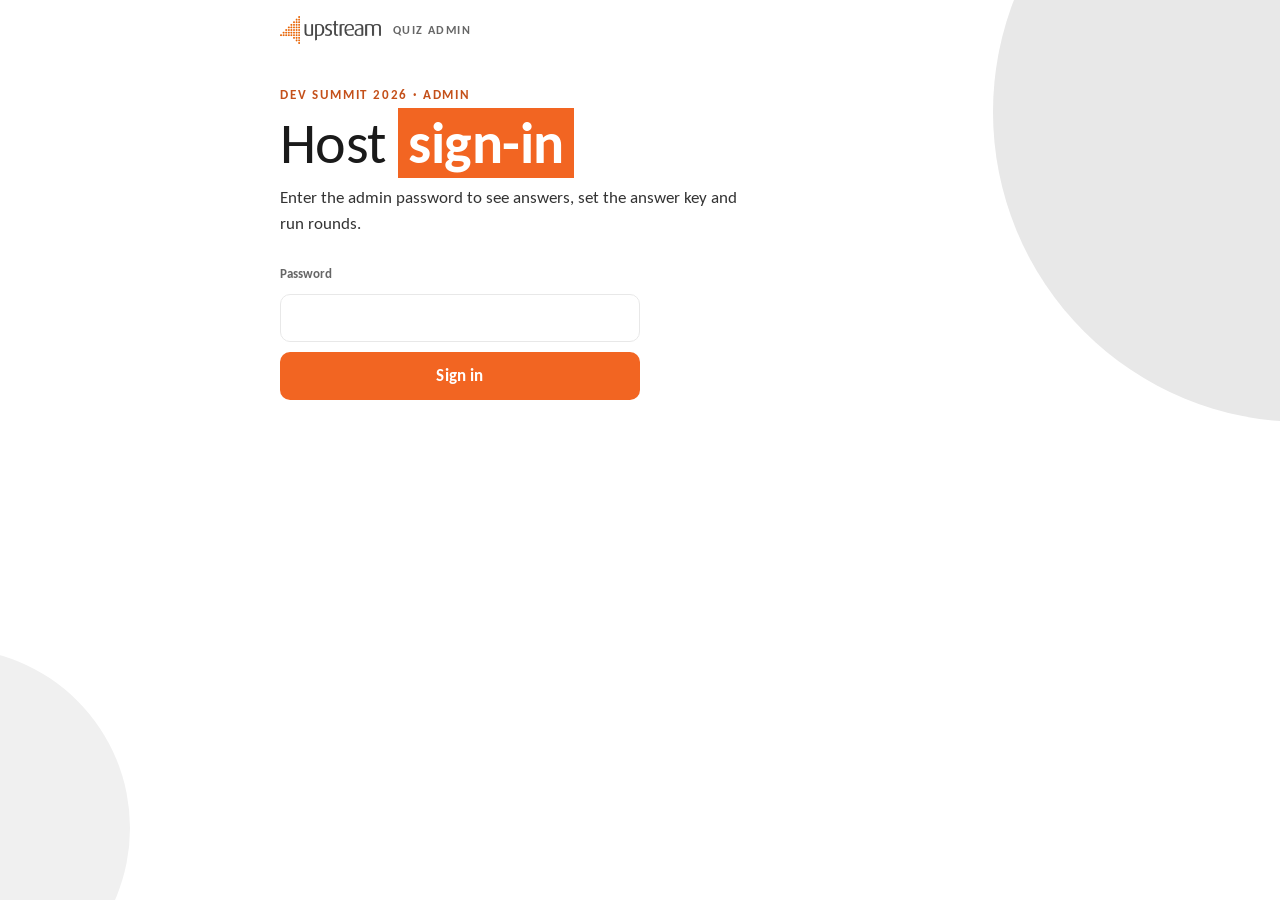
==== commit 2296d09a: "Reload pages automatically when a newer version is published Co-Authored-By: Claude Opus 5.5 <norepl" ====
--- a/admin.html
+++ b/admin.html
@@ -8,7 +8,7 @@
 <link rel="preconnect" href="https://fonts.googleapis.com">
 <link rel="preconnect" href="https://fonts.gstatic.com" crossorigin>
 <link href="https://fonts.googleapis.com/css2?family=Carlito:ital,wght@0,400;0,700;1,700&display=swap" rel="stylesheet">
-<link rel="stylesheet" href="styles.css?v=6">
+<link rel="stylesheet" href="styles.css?v=20261125172713">
 </head>
 <body>
 <div class="bar">
@@ -57,10 +57,28 @@
   </section>
 </main>
 
-<script src="config.js?v=17"></script>
-<script src="shared.js?v=7"></script>
 <script>
-const { cfg, api, $, setMsg, summaryList, label, makeSortable, GRIP, block, posLabel, stepResult, scoreSub } = window.Quiz;
+// Reload once when a newer version of the site has been published (browsers may cache pages for ~10 min).
+window.BUILD=20261125172713;
+(function(){
+  function busy(){ var a=document.activeElement; return document.body && (document.body.classList.contains("is-dragging") || (a && a.tagName==="INPUT")); }
+  function check(){
+    fetch("version.json?t="+Date.now(),{cache:"no-store"}).then(function(r){return r.json();}).then(function(v){
+      if(!v || !(v.build>window.BUILD) || busy()) return;
+      var k="reloaded-"+v.build;
+      try{ if(sessionStorage.getItem(k)) return; sessionStorage.setItem(k,"1"); }catch(e){}
+      location.reload();
+    }).catch(function(){});
+  }
+  check();
+  setInterval(function(){ if(document.visibilityState==="visible") check(); },60000);
+  document.addEventListener("visibilitychange",function(){ if(document.visibilityState==="visible") check(); });
+})();
+</script>
+<script src="config.js?v=20261125172713"></script>
+<script src="shared.js?v=20261125172713"></script>
+<script>
+const { cfg, api, $, setMsg, summaryList, label, makeSortable, GRIP, block, posLabel, stepResult, scoreSub, teamRows } = window.Quiz;
 const TEAMS = cfg.TEAMS, PHASES = cfg.PHASES;
 const PW_KEY = "delivery-quiz-admin-pw";
 
@@ -147,9 +165,15 @@
 };
 $("roundBtn").onclick=async()=>{
   const b=$("roundBtn");
-  if(!roundArmed){ roundArmed=true; b.textContent="Select again to clear the board"; setTimeout(()=>{ roundArmed=false; b.textContent="Start a new round"; },4000); return; }
+  if(!roundArmed){ roundArmed=true; b.textContent="Select again to clear the board and reopen"; setTimeout(()=>{ roundArmed=false; b.textContent="Start a new round"; },4000); return; }
   roundArmed=false; b.textContent="Start a new round"; b.disabled=true;
-  try{ await api({action:"newRound", password}); await refresh(true); }
+  try{
+    await api({action:"newRound", password});
+    // A new round always starts open, so teams can play straight away.
+    if(data && data.open===false) await api({action:"setOpen", password, open:true});
+    await refresh(true);
+    setMsg($("resultsMsg"),"New round started. The board is clear and submissions are open.");
+  }
   catch(e){ setMsg($("resultsMsg"),"The new round didn’t start. Try again.",true); }
   finally{ b.disabled=false; }
 };
@@ -258,37 +282,12 @@
   box.innerHTML=""; board.innerHTML="";
   const subs=(data && data.submissions)||[];
 
-  // Group by team, then by person (one browser = one person); each person's latest answer counts.
-  const byTeam={};
-  subs.forEach(s=>{
-    const t=(byTeam[s.team]=byTeam[s.team]||{});
-    const id=s.clientId||("anon-"+s.submittedAt);
-    (t[id]=t[id]||[]).push(s);
-  });
-  const teams=TEAMS.filter(t=>byTeam[t]).concat(Object.keys(byTeam).filter(t=>!TEAMS.includes(t)));
-  const people=teams.reduce((n,t)=>n+Object.keys(byTeam[t]).length,0);
-  $("resultsLede").textContent=`${teams.length} of ${TEAMS.length} teams have answered (${people} ${people===1?"person":"people"}). Updates every 15 seconds.`;
-  if(!teams.length){ box.innerHTML='<div class="empty-state">No answers yet this round. Share the quiz link with the teams to get started.</div>'; return; }
-
-  const avg=a=>a.reduce((x,y)=>x+y,0)/a.length;
-  const rows=teams.map(t=>{
-    // Number members in the order they first submitted
-    const members=Object.values(byTeam[t]).map(list=>{
-      list.sort((a,b)=>b.submittedAt-a.submittedAt);
-      return {s:list[0], first:list[list.length-1].submittedAt, count:list.length};
-    }).sort((a,b)=>a.first-b.first);
-    members.forEach((m,i)=>{ m.name=`${t} #${i+1}`; m.sc=key?scoreSub(m.s,key):null; });
-    const team={t,members,last:Math.max(...members.map(m=>m.s.submittedAt))};
-    if(key){
-      team.total=avg(members.map(m=>m.sc.total));
-      team.orderPct=avg(members.map(m=>m.sc.orderPct));
-      team.daysPct=avg(members.map(m=>m.sc.daysPct));
-    }
-    return team;
-  });
+  const rows=teamRows(subs,key);
+  const people=rows.reduce((n,r)=>n+r.members.length,0);
+  $("resultsLede").textContent=`${rows.length} of ${TEAMS.length} teams have answered (${people} ${people===1?"person":"people"}). Updates every 15 seconds.`;
+  if(!rows.length){ box.innerHTML='<div class="empty-state">No answers yet this round. Share the quiz link with the teams to get started.</div>'; return; }
 
   if(key){
-    rows.sort((a,b)=>b.total-a.total || a.last-b.last);
     const wrap=document.createElement("div"); wrap.className="boardwrap";
     const tbl=document.createElement("table"); tbl.className="board";
     tbl.innerHTML=`<thead><tr><th class="t">#</th><th class="t">Team</th><th>Avg score</th><th>Sequence</th><th>Days</th><th>People</th></tr></thead><tbody></tbody>`;
--- a/styles.css
+++ b/styles.css
@@ -198,3 +198,32 @@
 .flex{font:600 .75rem/1 var(--body);padding:5px 8px;border-radius:999px;border:1px solid var(--line);background:var(--surface);color:var(--muted);cursor:pointer}
 .flex[aria-pressed="true"]{background:var(--accent);border-color:var(--accent);color:var(--accent-ink)}
 .step.flexed{background:var(--cream)}
+
+/* Participant results: correct sequence with mistakes highlighted */
+.legend{display:flex;align-items:center;gap:8px}
+.swatch{width:14px;height:14px;border-radius:3px;background:color-mix(in srgb,var(--danger) 14%,var(--surface));border:1px solid color-mix(in srgb,var(--danger) 45%,transparent)}
+.cklist{list-style:none;margin:0;padding:0;border-top:1px solid var(--line)}
+.ck{display:grid;grid-template-columns:44px 1fr auto;gap:10px;align-items:center;padding:10px 10px 10px 6px;border-bottom:1px solid var(--line)}
+.ck .n{font:700 .9375rem var(--head);color:var(--accent-text);font-variant-numeric:tabular-nums;text-align:right}
+.ck .body{display:flex;flex-direction:column;min-width:0}
+.ck .nm{font-weight:600;line-height:1.25}
+.ck .note{font-size:.8125rem;font-weight:700;color:var(--danger)}
+.ck .note:empty{display:none}
+.ck .dcol{display:flex;flex-direction:column;align-items:flex-end;font-variant-numeric:tabular-nums;white-space:nowrap}
+.ck .cd{font-weight:600;color:var(--body-ink)}
+.ck .yd{font-size:.8125rem;font-weight:700;color:var(--danger)}
+.ck .yd:empty{display:none}
+.ck.pos-wrong{background:color-mix(in srgb,var(--danger) 10%,var(--surface));box-shadow:inset 4px 0 0 var(--danger)}
+.ck.days-wrong:not(.pos-wrong) .dcol{background:color-mix(in srgb,var(--danger) 10%,var(--surface));border-radius:6px;padding:2px 8px;margin:-2px -4px}
+
+/* Participant team leaderboard */
+.lb{list-style:none;margin:0 0 24px;padding:0;border:1px solid var(--line);border-radius:12px;overflow:hidden;background:var(--surface)}
+.lbrow{display:grid;grid-template-columns:36px 1fr auto auto;gap:10px;align-items:center;padding:12px 14px;border-bottom:1px solid var(--line);font-variant-numeric:tabular-nums}
+.lbrow:last-child{border-bottom:0}
+.lbrow .rk{font:700 1rem var(--head);color:var(--accent-text)}
+.lbrow .tm{font-weight:600;min-width:0}
+.lbrow .pp{font-size:.8125rem;color:var(--muted)}
+.lbrow .sc{font:700 1.125rem var(--head);min-width:4ch;text-align:right}
+.lbrow.top{background:var(--soft)}
+.lbrow.mine{box-shadow:inset 4px 0 0 var(--accent)}
+.lbrow.mine .tm{font-weight:700}
